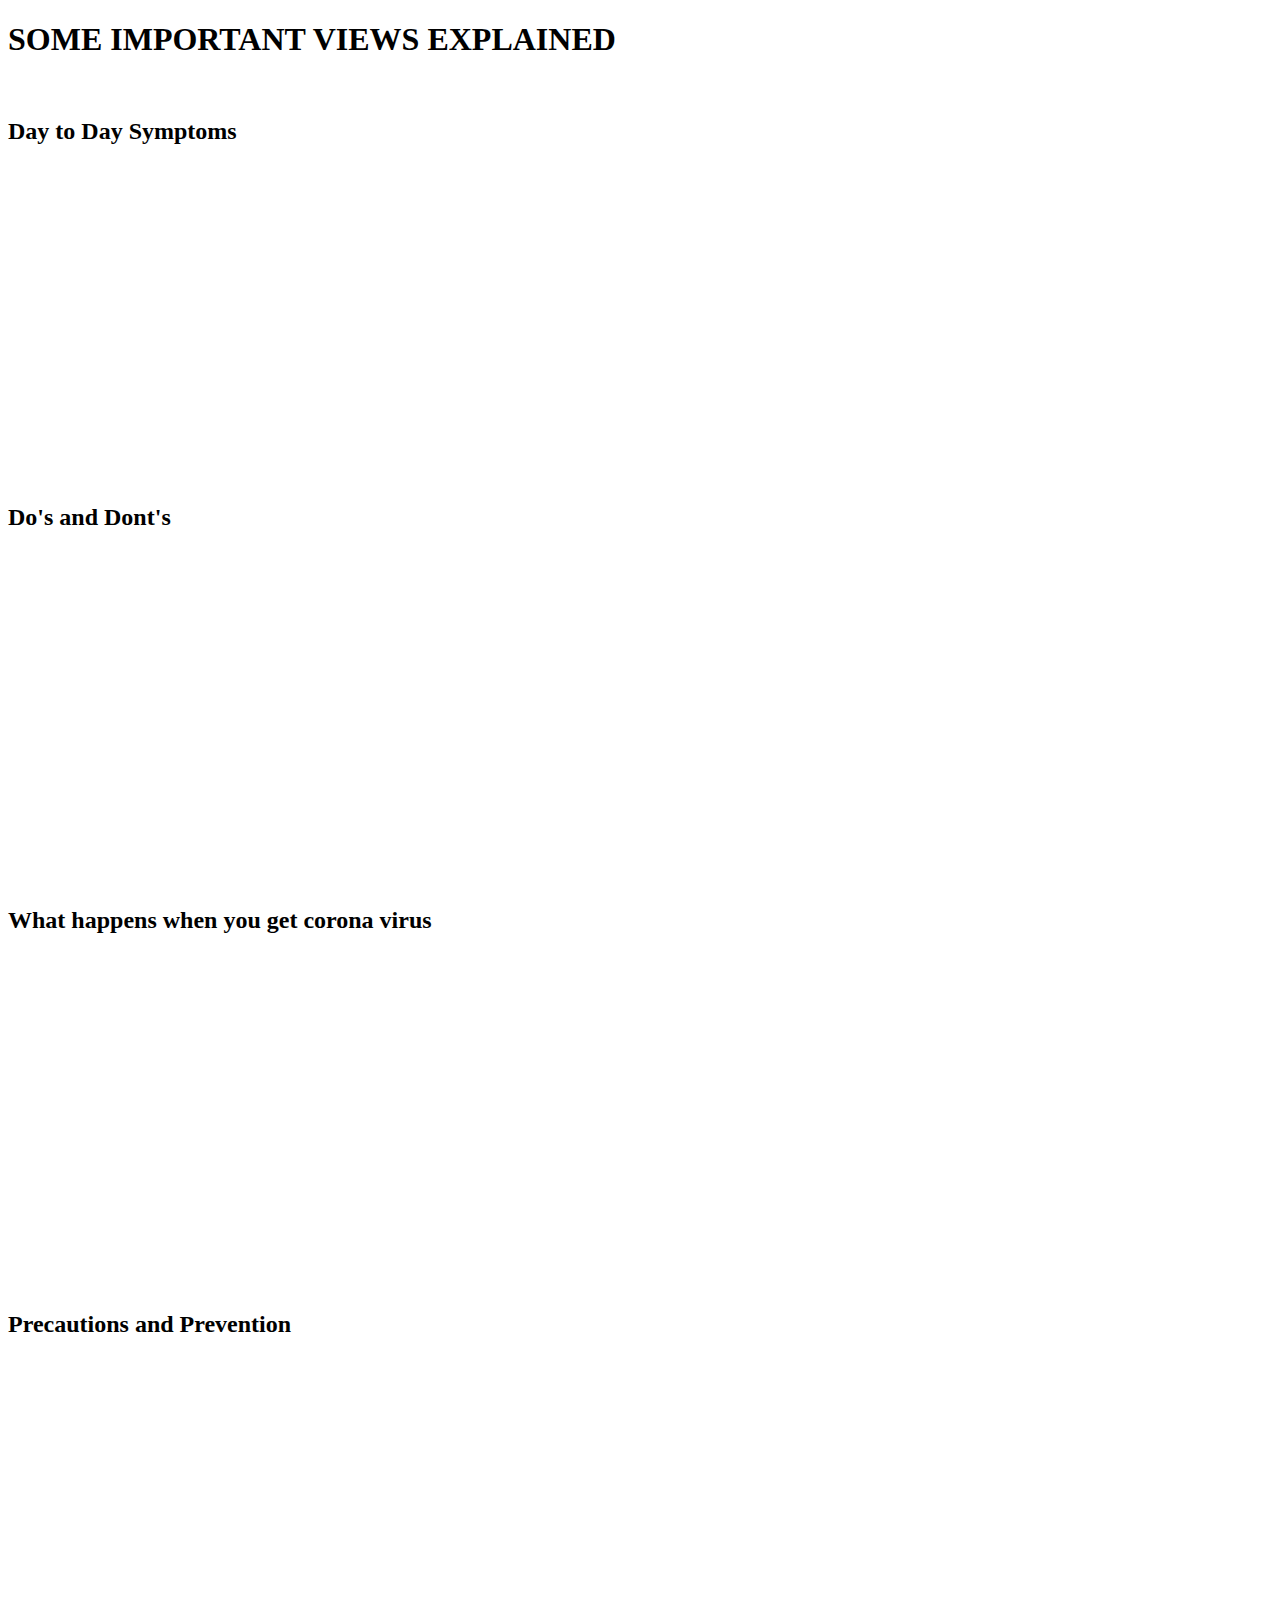
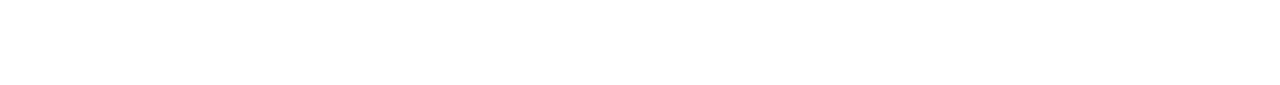
==== video.html @ 91abffcd "Add files via upload" ====
<!DOCTYPE html>
<html lang="en" dir="ltr">
  <head>
    <meta charset="utf-8">
    <title>Tutorials</title>
  </head>
  <body>

     <h1>SOME IMPORTANT VIEWS EXPLAINED</h1>
     <br>
     <h2>Day to Day Symptoms</h2>
    <!-- 21:9 aspect ratio -->
    <div class="embed-responsive embed-responsive-21by9">
      <iframe width="560" height="315" src="https://www.youtube-nocookie.com/embed/U8r3oTVMtQ0?start=8" frameborder="0" allow="accelerometer; autoplay; encrypted-media; gyroscope; picture-in-picture" allowfullscreen></iframe>
<br>
  <h2>Do's and Dont's</h2>
    <!-- 16:9 aspect ratio -->
    <div class="embed-responsive embed-responsive-16by9">
    <iframe width="560" height="315" src="https://www.youtube.com/embed/IT7ghcGy6r0" frameborder="0" allow="accelerometer; autoplay; encrypted-media; gyroscope; picture-in-picture" allowfullscreen></iframe>
    </div>

<br>
  <h2>What happens when you get corona virus</h2>
    <!-- 4:3 aspect ratio -->
    <div class="embed-responsive embed-responsive-4by3">
       <iframe width="560" height="315" src="https://www.youtube.com/embed/5DGwOJXSxqg" frameborder="0" allow="accelerometer; autoplay; encrypted-media; gyroscope; picture-in-picture" allowfullscreen></iframe>
    </div>

<br>
   <h2>Precautions and Prevention</h2>
    <!-- 1:1 aspect ratio -->
    <div class="embed-responsive embed-responsive-1by1">
       <iframe width="560" height="315" src="https://www.youtube.com/embed/rIapElrdNe4?start=10" frameborder="0" allow="accelerometer; autoplay; encrypted-media; gyroscope; picture-in-picture" allowfullscreen></iframe>
    </div>

  </body>
</html>
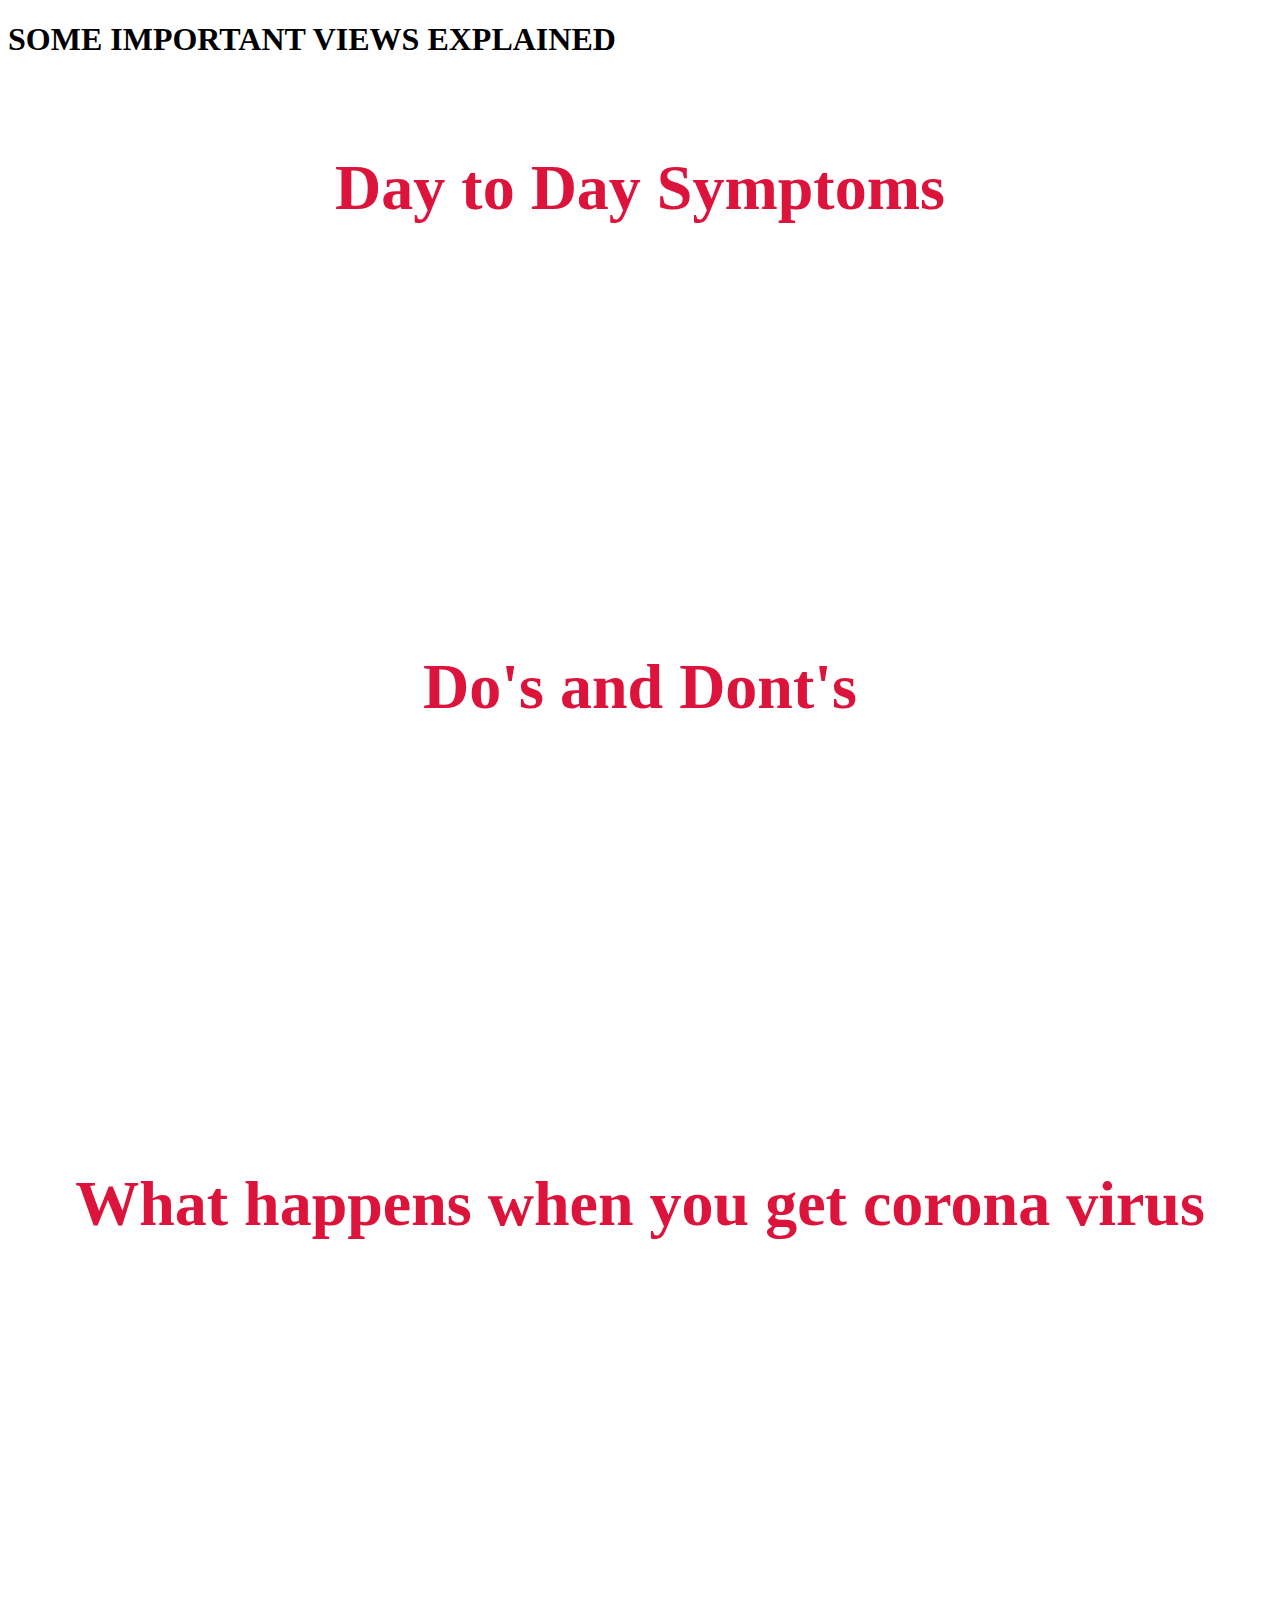
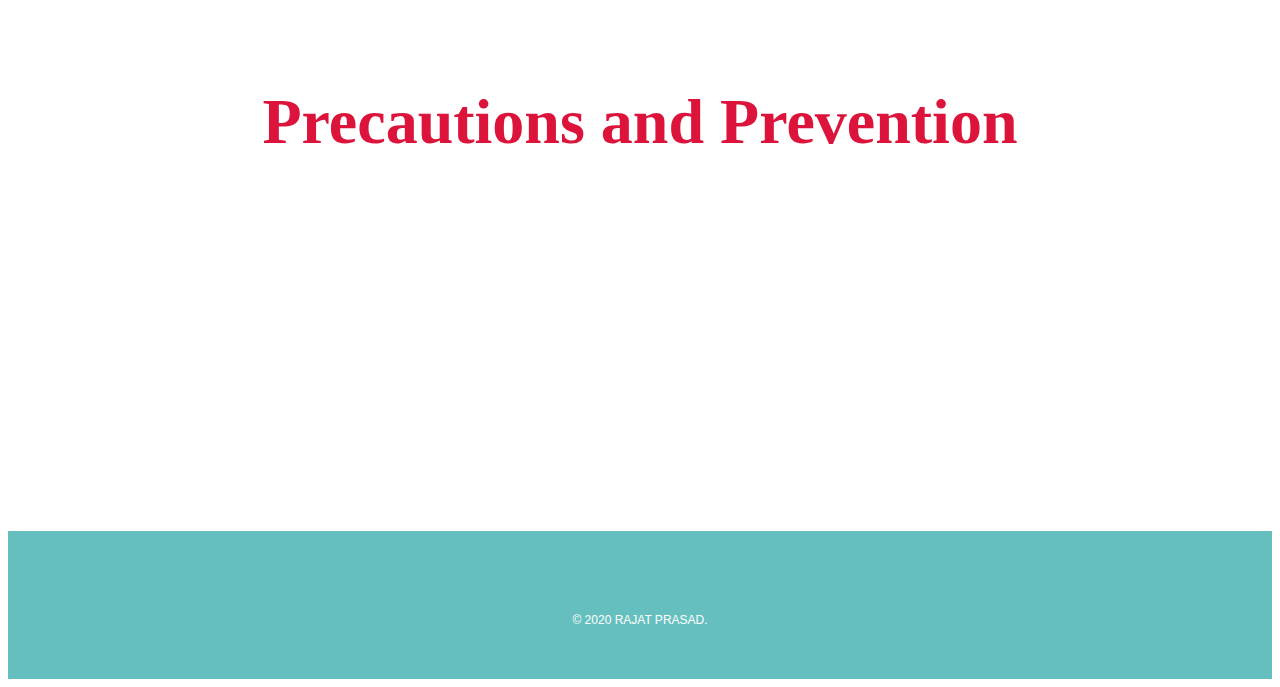
==== commit c6ec373b: "Update video.html" ====
--- a/video.html
+++ b/video.html
@@ -3,6 +3,7 @@
   <head>
     <meta charset="utf-8">
     <title>Tutorials</title>
+    <link rel="stylesheet" href="styles.css">
   </head>
   <body>
 
@@ -32,6 +33,10 @@
     <div class="embed-responsive embed-responsive-1by1">
        <iframe width="560" height="315" src="https://www.youtube.com/embed/rIapElrdNe4?start=10" frameborder="0" allow="accelerometer; autoplay; encrypted-media; gyroscope; picture-in-picture" allowfullscreen></iframe>
     </div>
+      
+        <div class="bottom-container">
+        <p class="copyright">© 2020 RAJAT PRASAD.</p>
+  </div>
 
   </body>
 </html>
--- a/styles.css
+++ b/styles.css
@@ -0,0 +1,288 @@
+
+.into {
+  background-color: #66bfbf;
+  text-align: center;
+  padding: 50px 0 20px;
+
+}
+
+h2 {
+  text-align: center;
+  font-family: cursive;
+  color: crimson;
+  font-size: 4rem;
+}
+
+p {
+  color: orange;
+}
+
+* {box-sizing:border-box}
+
+/* Slideshow container */
+.slideshow-container {
+  max-width: 1000px;
+  position: relative;
+  margin: auto;
+}
+
+/* Hide the images by default */
+.mySlides {
+  display: none;
+}
+
+/* Next & previous buttons */
+.prev, .next {
+  cursor: pointer;
+  position: absolute;
+  top: 50%;
+  width: auto;
+  margin-top: -22px;
+  padding: 16px;
+  color: white;
+  font-weight: bold;
+  font-size: 18px;
+  transition: 0.6s ease;
+  border-radius: 0 3px 3px 0;
+  user-select: none;
+}
+
+/* Position the "next button" to the right */
+.next {
+  right: 0;
+  border-radius: 3px 0 0 3px;
+}
+
+/* On hover, add a black background color with a little bit see-through */
+.prev:hover, .next:hover {
+  background-color: rgba(0,0,0,0.8);
+}
+
+/* Caption text */
+.text {
+  color: black;
+  font-size: 20px;
+  padding: 8px 12px;
+  position: absolute;
+  bottom: 8px;
+  width: 100%;
+  text-align: center;
+}
+
+/* Number text (1/3 etc) */
+.numbertext {
+  color: #f2f2f2;
+  font-size: 12px;
+  padding: 8px 12px;
+  position: absolute;
+  top: 0;
+}
+
+/* The dots/bullets/indicators */
+.dot {
+  cursor: pointer;
+  height: 15px;
+  width: 15px;
+  margin: 0 2px;
+  background-color: #bbb;
+  border-radius: 50%;
+  display: inline-block;
+  transition: background-color 0.6s ease;
+}
+
+.active, .dot:hover {
+  background-color: #717171;
+}
+
+/* Fading animation */
+.fade {
+  -webkit-animation-name: fade;
+  -webkit-animation-duration: 1.5s;
+  animation-name: fade;
+  animation-duration: 1.5s;
+}
+
+@-webkit-keyframes fade {
+  from {opacity: .4}
+  to {opacity: 1}
+}
+
+@keyframes fade {
+  from {opacity: .4}
+  to {opacity: 1}
+}
+
+
+
+
+.intro {
+  text-align: center;
+  font-weight: bold;
+  font-family: fantasy;
+  font-size: 2rem;
+  padding: 50px 0 20px;
+  }
+
+.topoption {
+  font-family: cursive;
+  color: black;
+  font-size: 1.5rem;
+}
+
+.break {
+  border: none;
+  width: 10%;
+  color: none;
+}
+
+
+#testimonials {
+  background-color: #ef8172;
+}
+
+.testimonial-text {
+  font-size: 3rem;
+  line-height: 1.5;
+}
+
+.testimonial-image {
+  width: 50%;
+  margin: 20px;
+  align-self: auto;
+}
+
+hr {
+  border: dotted #eaf6f6 6px;
+  border-bottom: none;
+  width: 4%;
+  margin: 100px auto;
+}
+
+.contact-me {
+  width: 40%;
+  margin: 40px auto 60px;
+  text-align: center;
+}
+
+
+a {
+  background-color: #599bb3;
+  font-family: 'Montserrat' , sans-serif;
+  margin: 10px 20px;
+  text-decoration: none;
+  text-align: center;
+  image-orientation: center;
+}
+
+a:hover {
+  color: black;
+}
+
+a.footer-link {
+  color: white;
+}
+
+a.footer-link:hover {
+  color: black;
+}
+
+.bottom-container {
+  color: white;
+  font-weight: lighter;
+  text-align: center;
+  background-color: #66bfbf;
+  padding: 50px 0 20px;
+  text-decoration-color: #66bfbf;
+  background-color: #66bfbf;
+  padding: 50px 0 20px;
+}
+
+.copyright {
+  color: white;
+  font-size: 0.75rem;
+  padding: 20px 0;
+  font-family: sans-serif;
+}
+
+.footerlink {
+  color: white;
+}
+
+.circular {
+  border-radius: 100%;
+}
+
+img {
+  background-color: none;
+
+}
+
+.namaste:hover {
+  background-color: green;
+}
+
+.handshake:hover {
+
+   background-color: red;
+}
+
+
+/* Testimonial Section */
+
+#testimonials {
+  background-color: #ef8172;
+}
+
+.testimonial-text {
+  font-size: 3rem;
+  line-height: 1.5;
+}
+
+.testimonial-image {
+  width: 85%;
+  margin: 140px;
+}
+
+em {
+  text-align: center;
+}
+
+#press {
+  background-color: #ef8172;
+  padding-bottom: 3%;
+}
+
+.press-logo {
+  width: 15%;
+  margin: 20px 20px 50px;
+}
+
+
+/*button*/
+
+<a href="#" class="myButton">my button</a>
+
+.btn {
+	box-shadow: 0px 10px 14px -7px #276873;
+	background:linear-gradient(to bottom, #599bb3 5%, #408c99 100%);
+	background-color:#599bb3;
+	border-radius:11px;
+	display:inline-block;
+	cursor:pointer;
+	color:#ffffff;
+	font-family:Verdana;
+	font-size:20px;
+	font-weight:bold;
+	padding:17px 23px;
+	text-decoration:none;
+	text-shadow:0px 1px 0px #3d768a;
+}
+.btn:hover {
+	background:linear-gradient(to bottom, #408c99 5%, #599bb3 100%);
+	background-color: gol;
+}
+.btn:active {
+	position:relative;
+	top:1px;
+}
+}
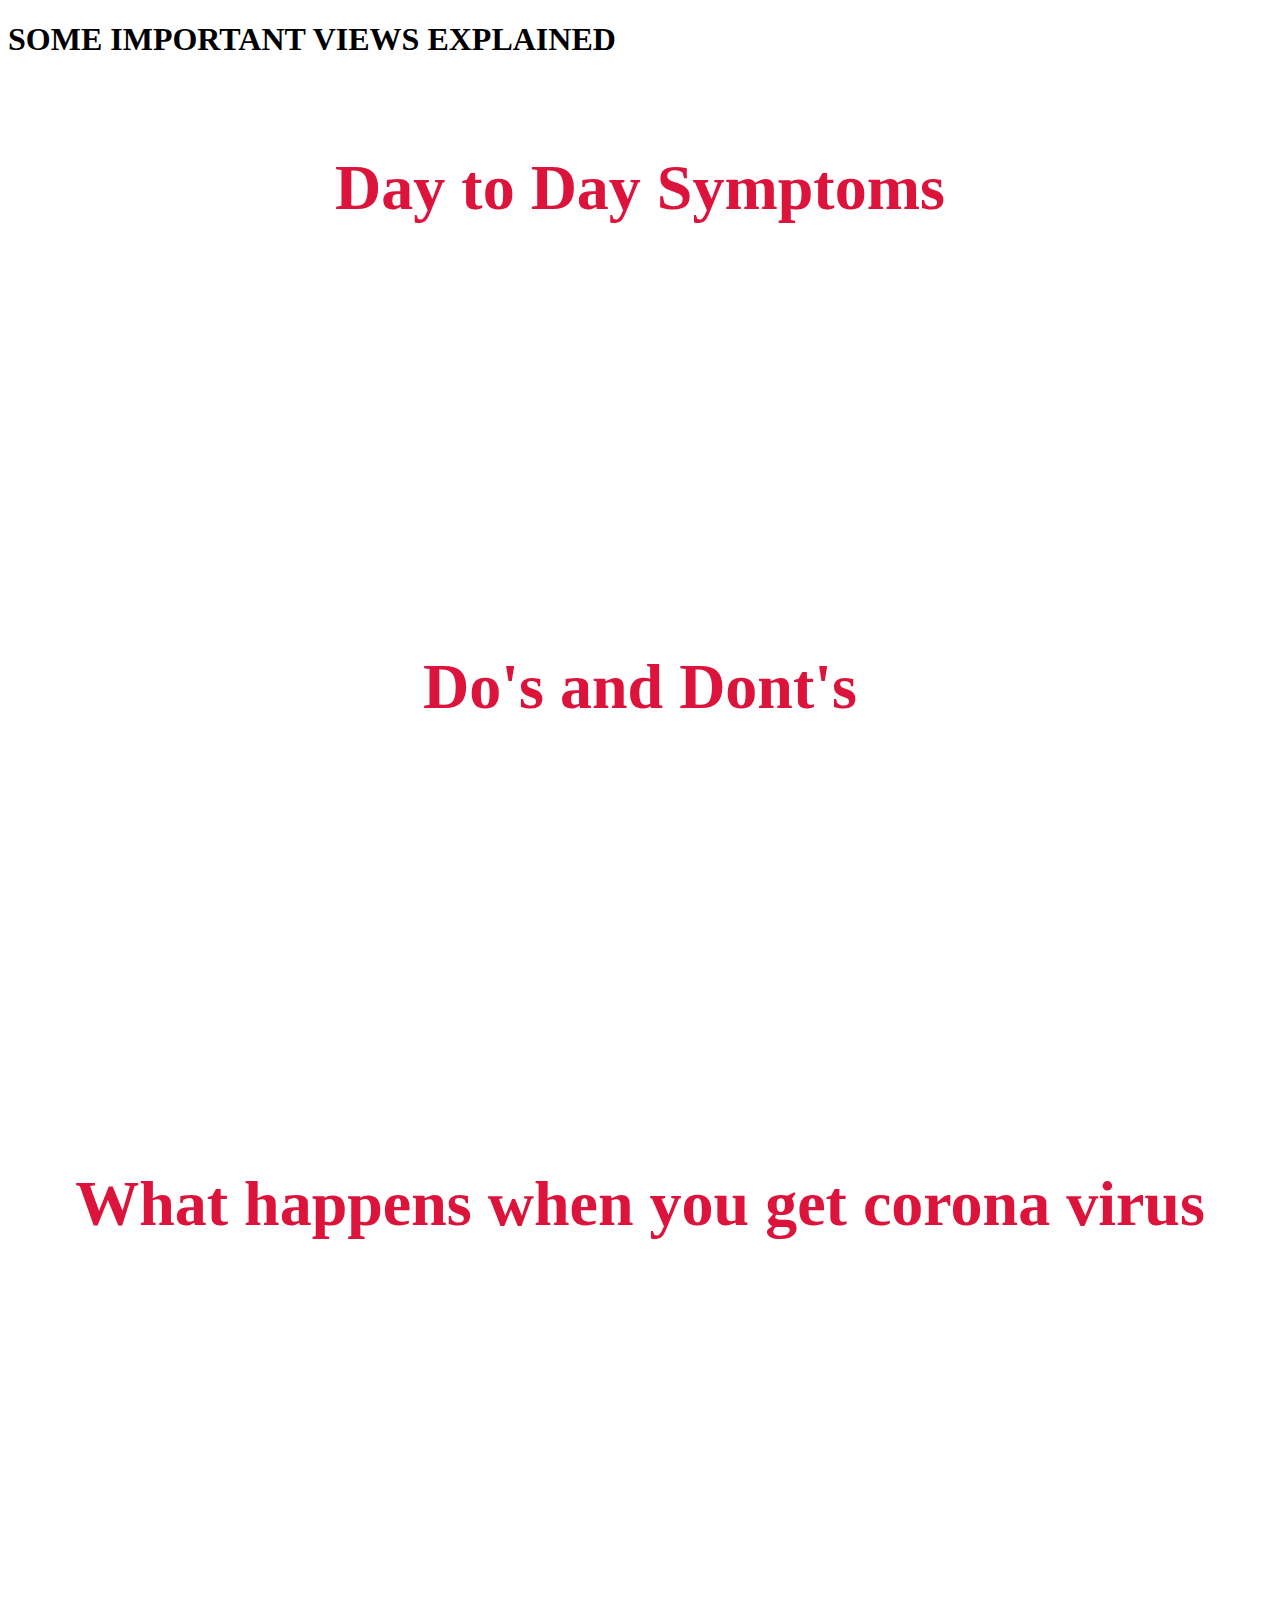
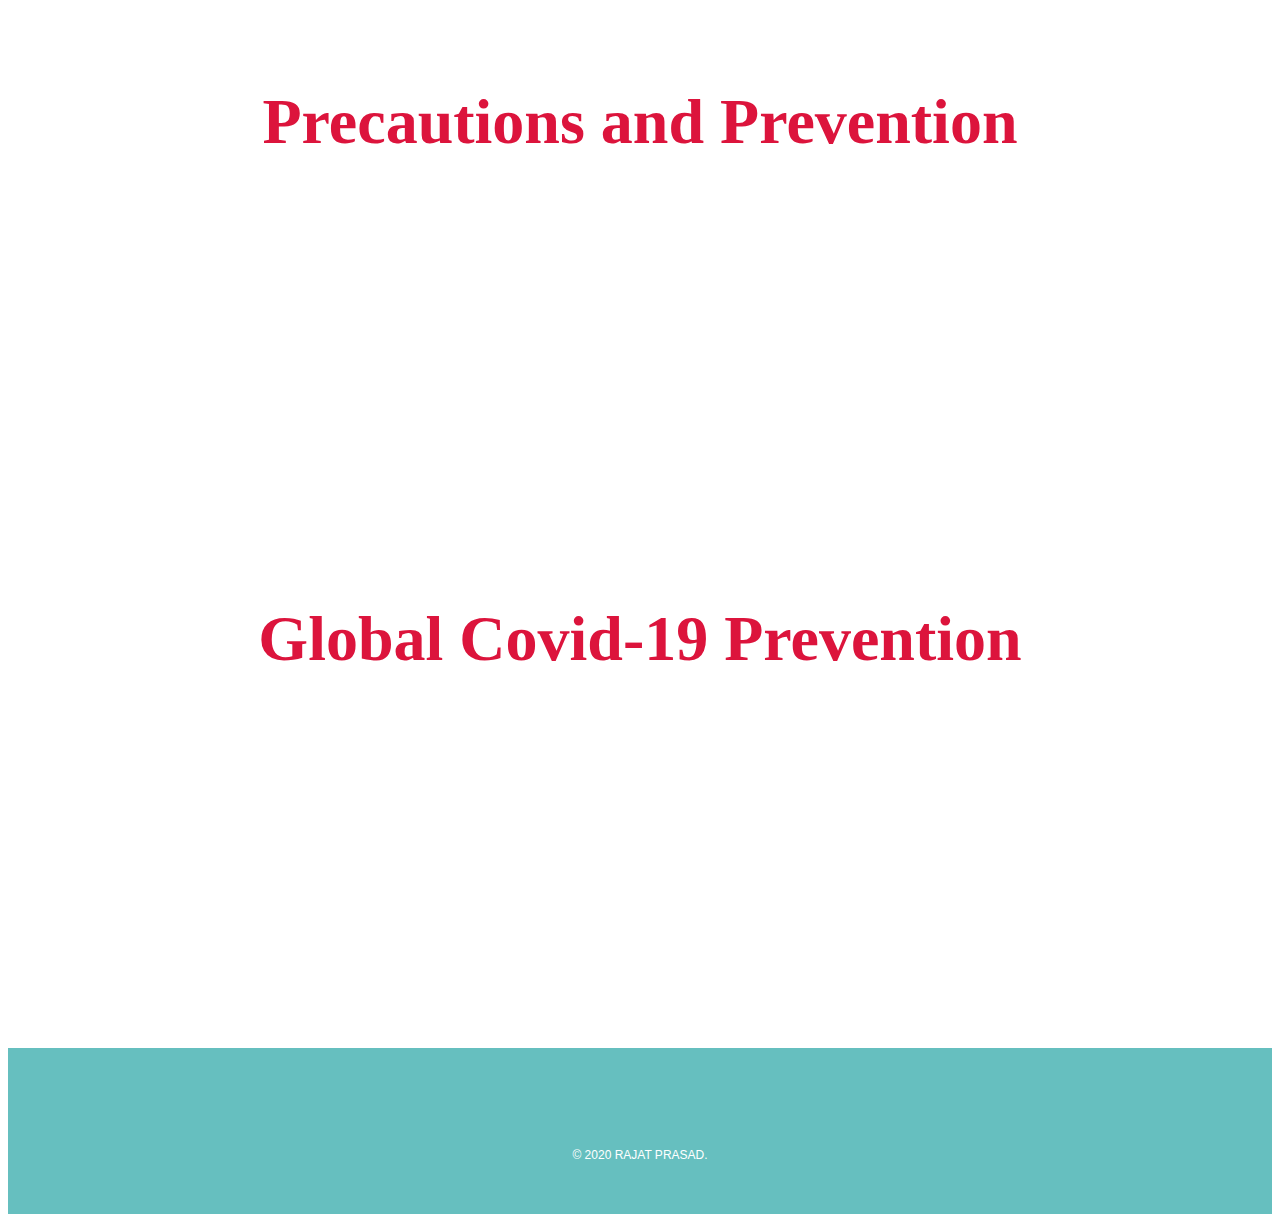
==== commit a0d47303: "Update video.html" ====
--- a/video.html
+++ b/video.html
@@ -19,6 +19,7 @@
     <div class="embed-responsive embed-responsive-16by9">
     <iframe width="560" height="315" src="https://www.youtube.com/embed/IT7ghcGy6r0" frameborder="0" allow="accelerometer; autoplay; encrypted-media; gyroscope; picture-in-picture" allowfullscreen></iframe>
     </div>
+      
 
 <br>
   <h2>What happens when you get corona virus</h2>
@@ -33,8 +34,18 @@
     <div class="embed-responsive embed-responsive-1by1">
        <iframe width="560" height="315" src="https://www.youtube.com/embed/rIapElrdNe4?start=10" frameborder="0" allow="accelerometer; autoplay; encrypted-media; gyroscope; picture-in-picture" allowfullscreen></iframe>
     </div>
+   
+    <br>
+      <h2>Global Covid-19 Prevention</h2>
+       <div class="embed-responsive embed-responsive-1by1">
+         <iframe width="560" height="315" src="https://www.youtube.com/embed/rAj38E7vrS8?start=10" frameborder="0" allow="accelerometer; autoplay; encrypted-media; gyroscope; picture-in-picture" allowfullscreen></iframe>
+      </div>
       
         <div class="bottom-container">
+          <a class="footer-link" href="https://www.linkedin.com/in/rajat-prasad-16958b14b/"><i class="fab fa-linkedin"></i></a>
+          <a class="footer-link" href="https://twitter.com/Rajatprasad07?s=09"><i class="fab fa-twitter"></i></a>
+          <a class="footer-link" href="https://www.instagram.com/rajat__prasad/"><i class="fab fa-instagram"></i></a>
+          <a class="footer-link" href="https://rajatpd.github.io/my-personal-webpage/"><i class="fab fa-r-project"></i></a>
         <p class="copyright">© 2020 RAJAT PRASAD.</p>
   </div>
 
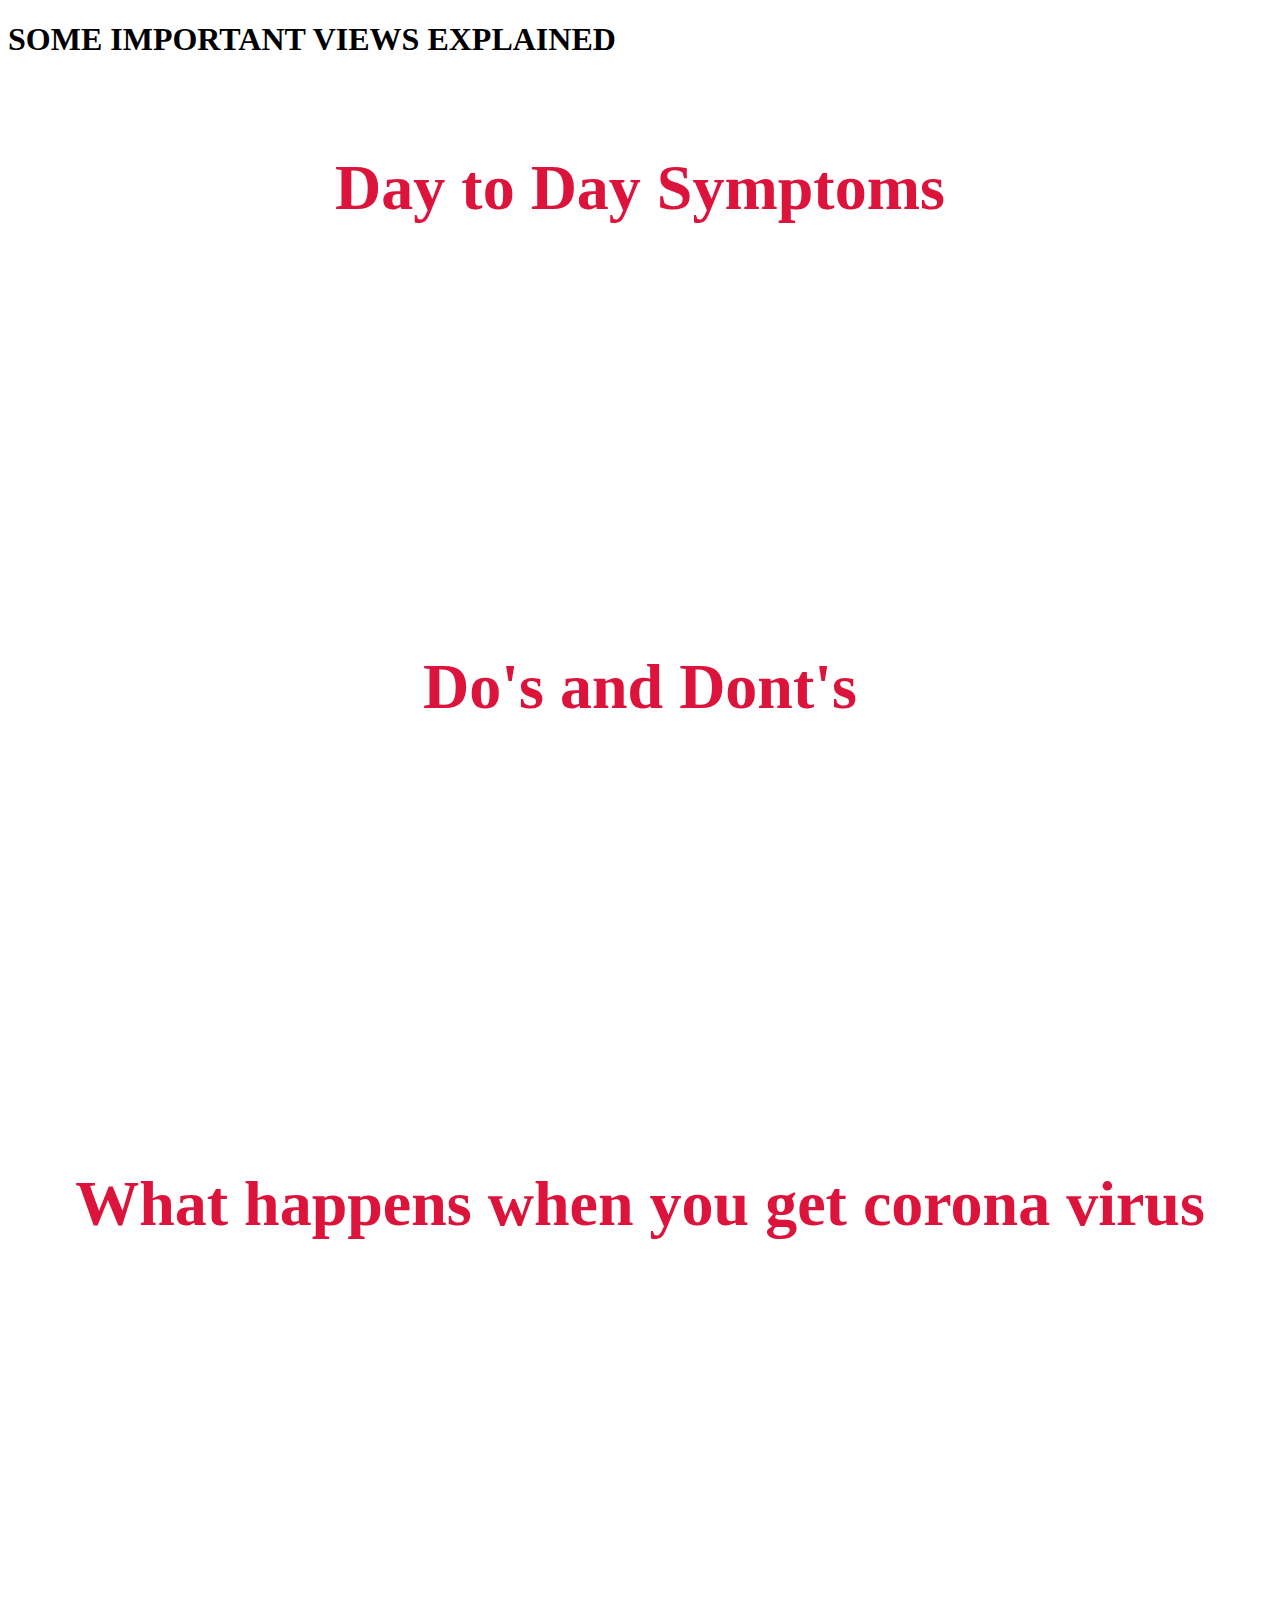
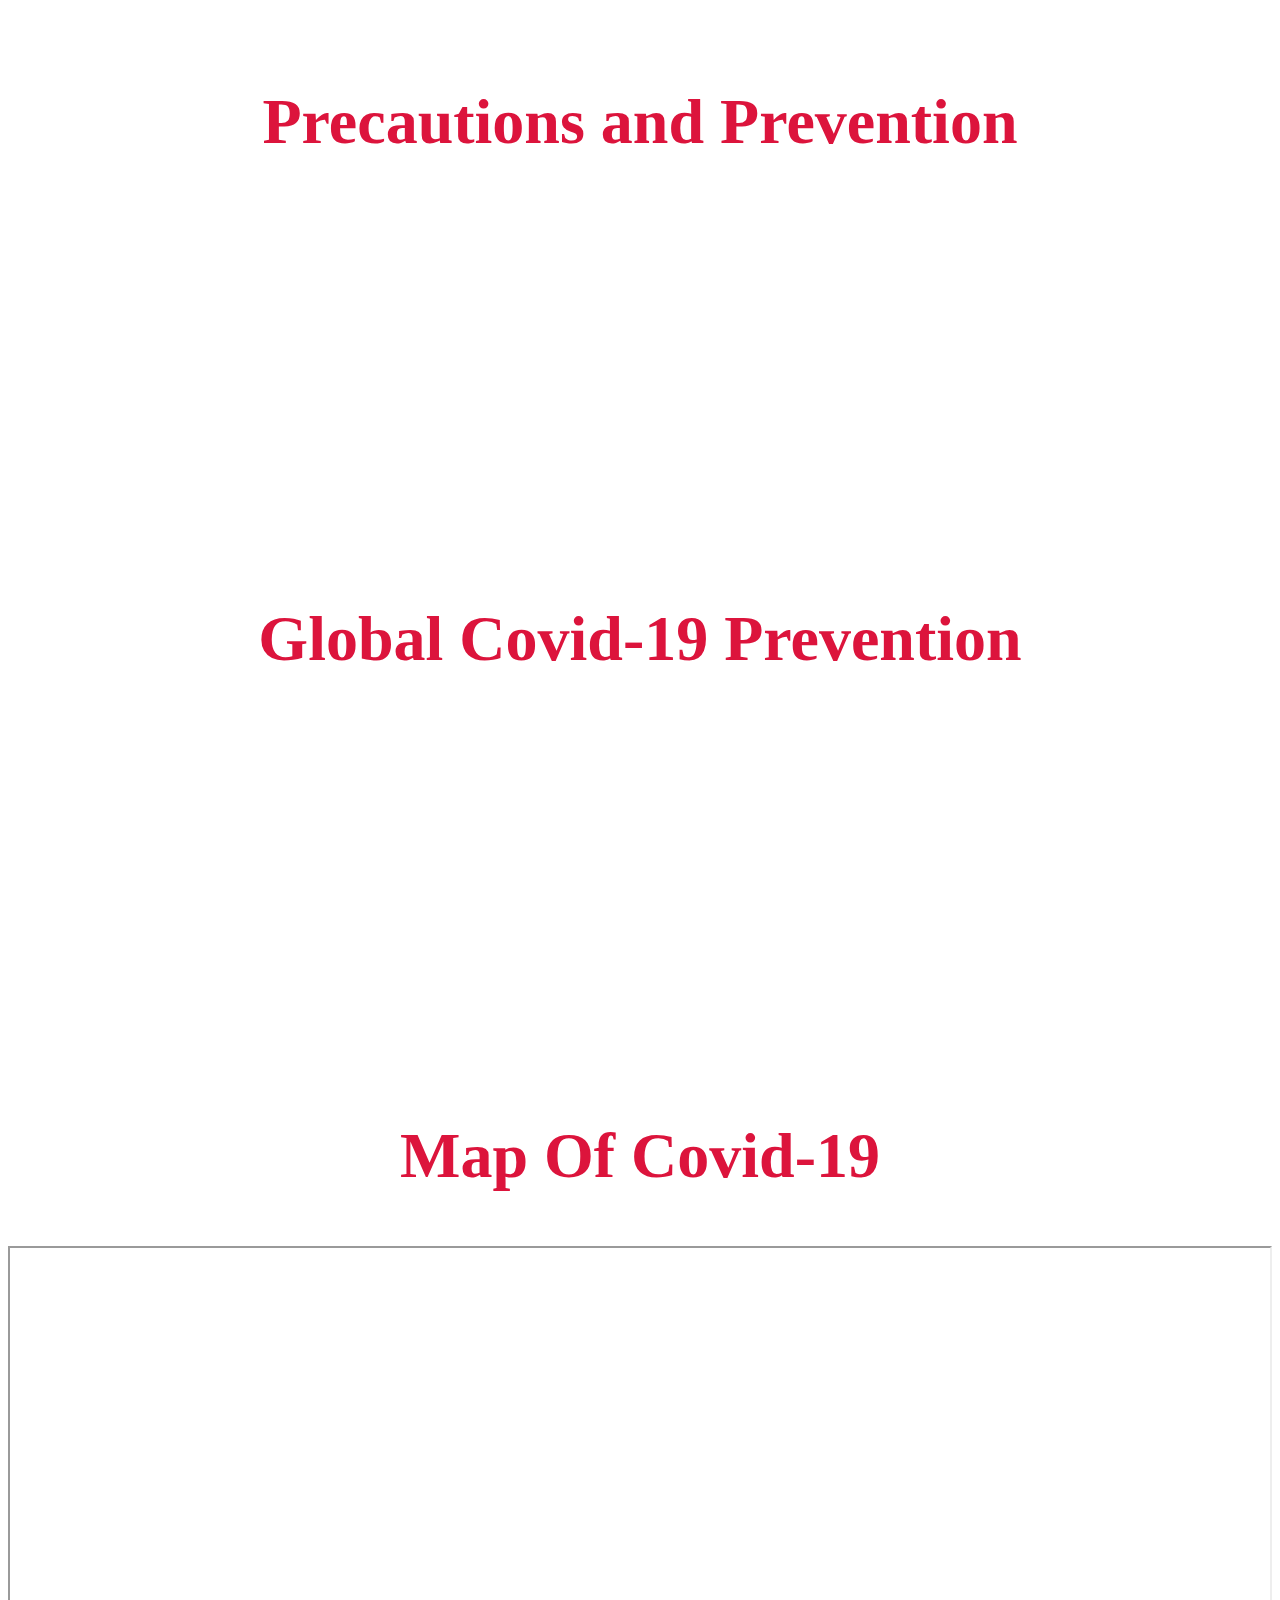
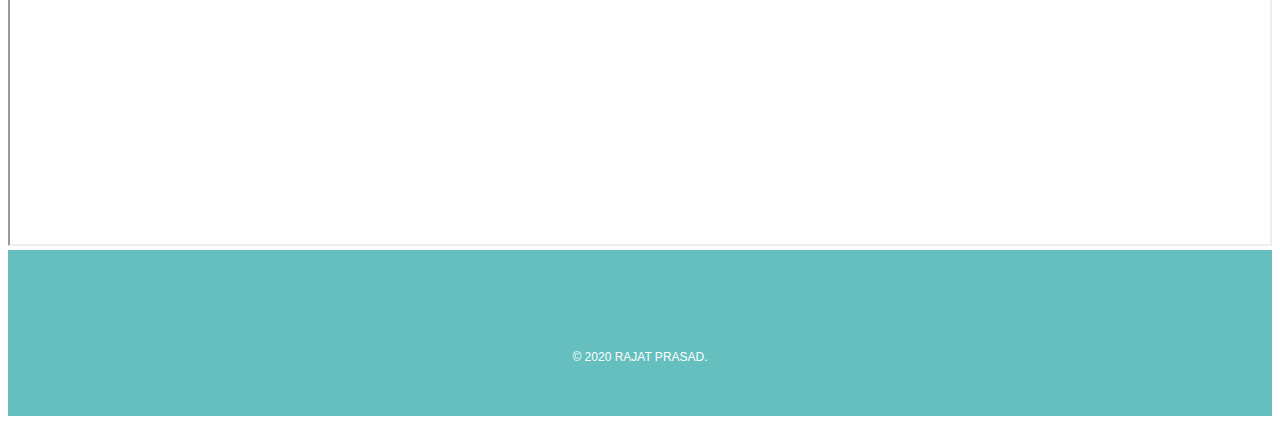
==== commit 2a5de6ec: "Update video.html" ====
--- a/video.html
+++ b/video.html
@@ -40,7 +40,11 @@
        <div class="embed-responsive embed-responsive-1by1">
          <iframe width="560" height="315" src="https://www.youtube.com/embed/rAj38E7vrS8?start=10" frameborder="0" allow="accelerometer; autoplay; encrypted-media; gyroscope; picture-in-picture" allowfullscreen></iframe>
       </div>
-      
+      <br>
+      <h2>Map Of Covid-19</h2>
+      <div class="map">
+       <iframe src="https://ourworldindata.org/grapher/total-cases-covid-19?tab=map" width="100%" height="600px"></iframe></div>
+    
         <div class="bottom-container">
           <a class="footer-link" href="https://www.linkedin.com/in/rajat-prasad-16958b14b/"><i class="fab fa-linkedin"></i></a>
           <a class="footer-link" href="https://twitter.com/Rajatprasad07?s=09"><i class="fab fa-twitter"></i></a>
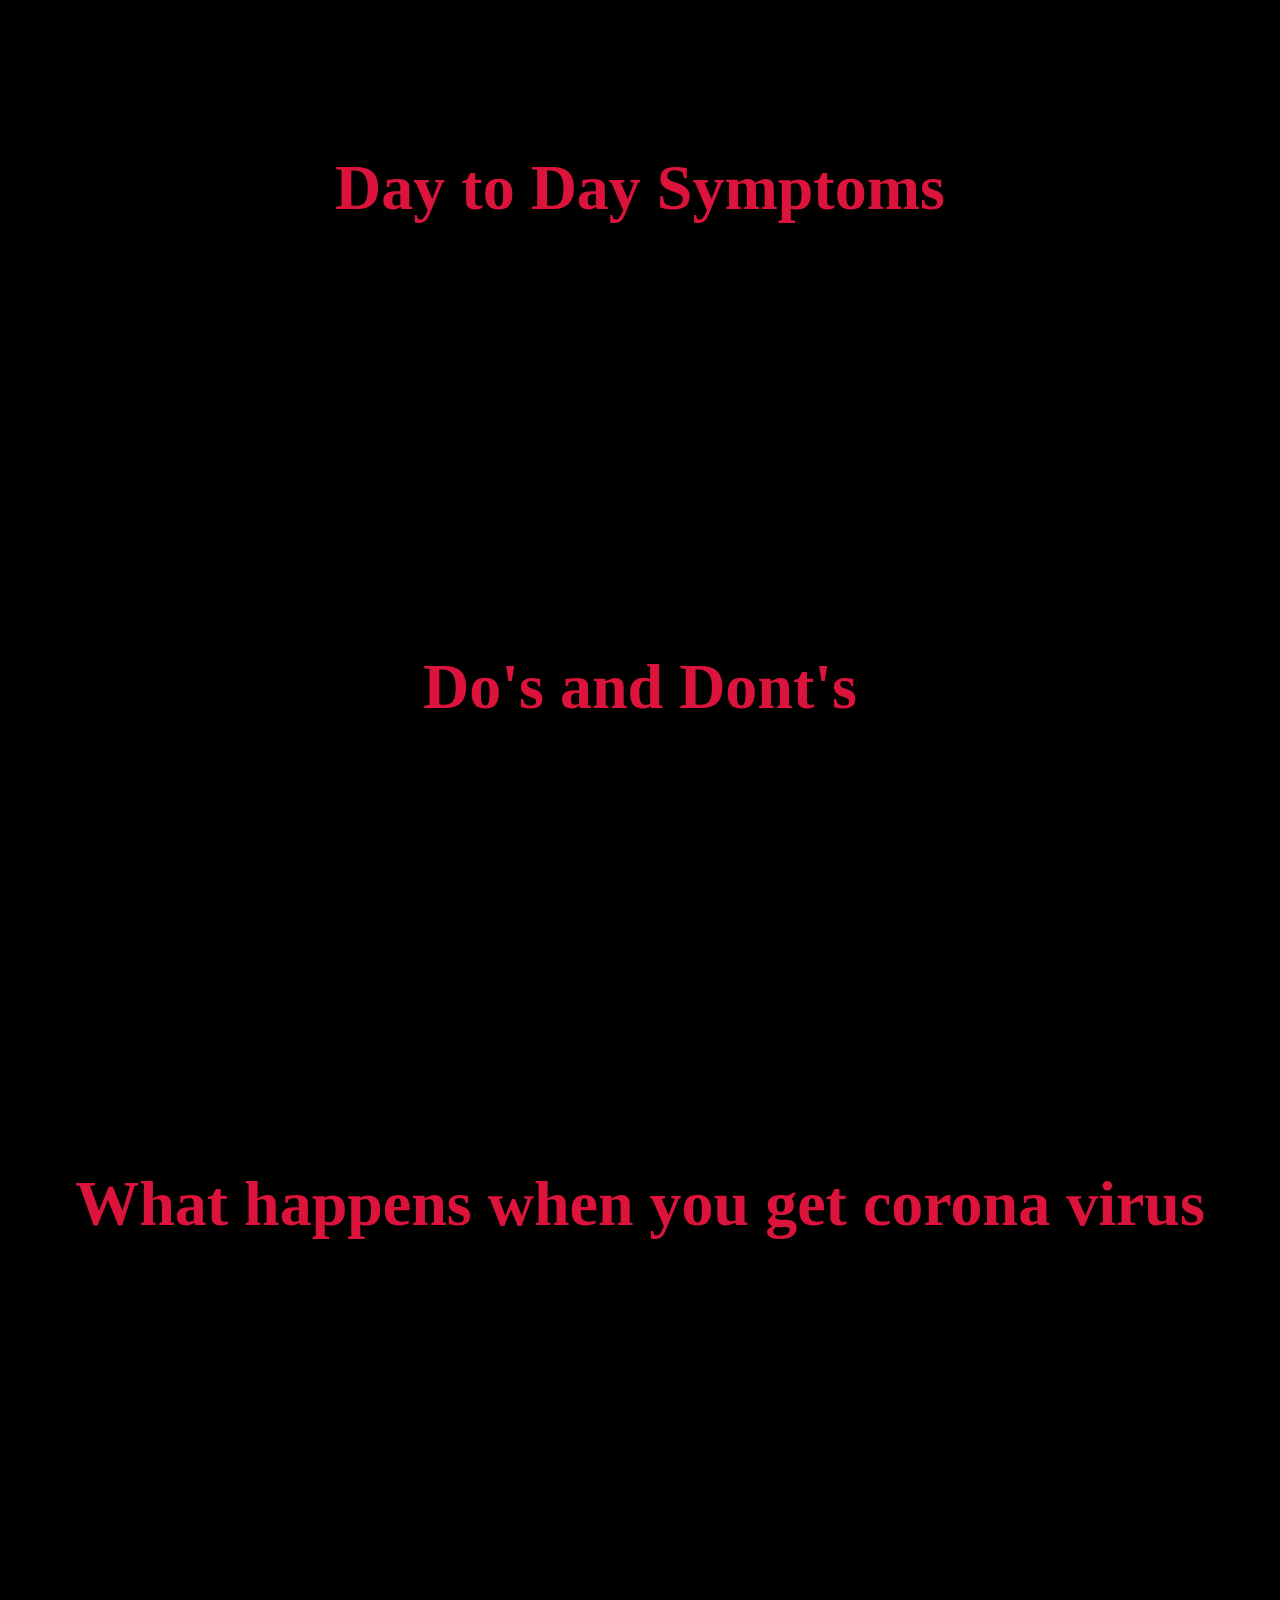
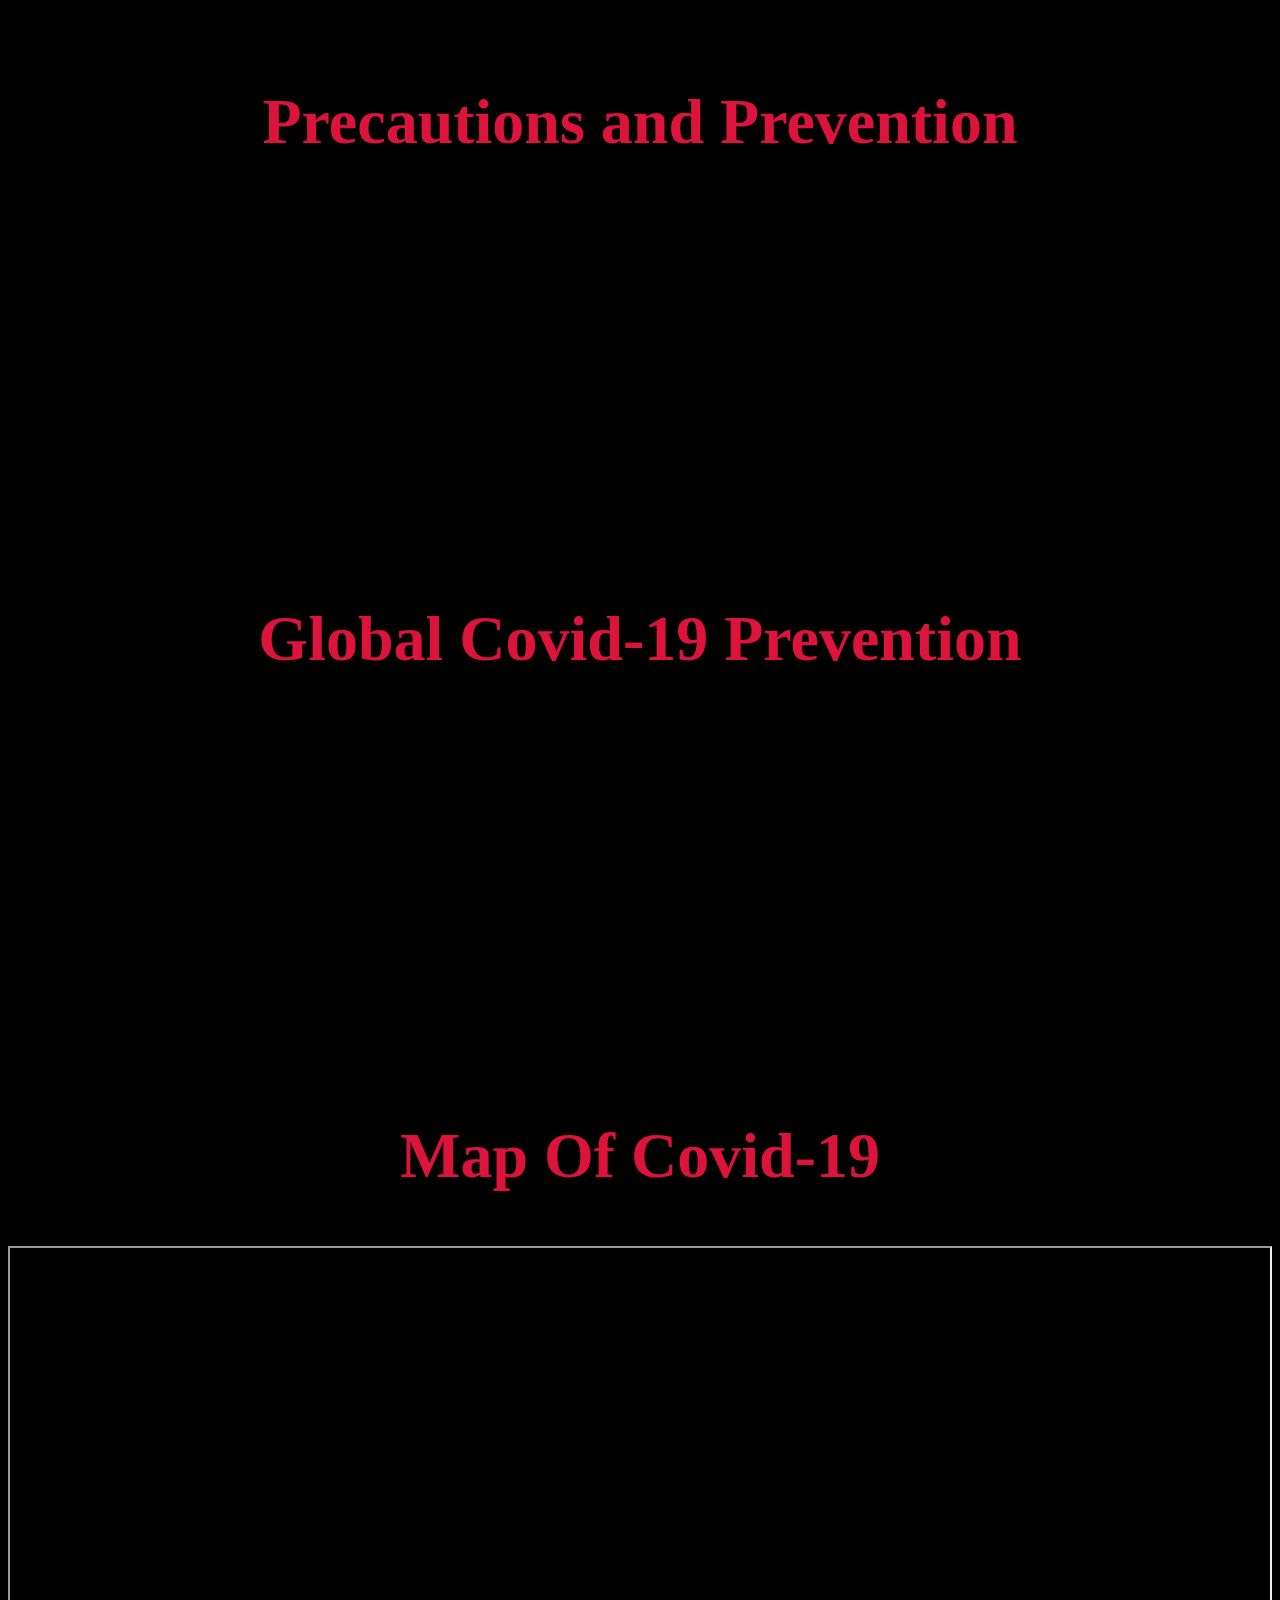
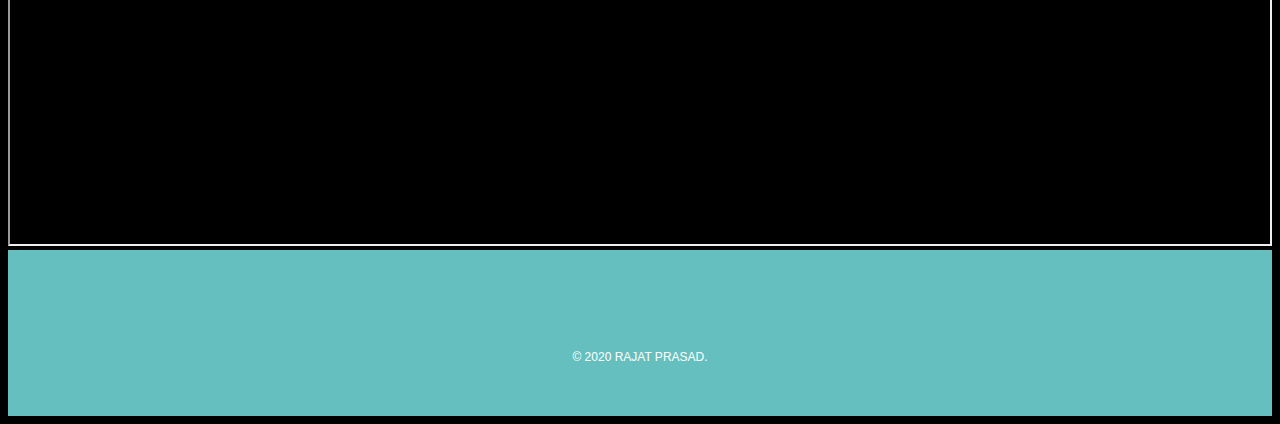
==== commit 544535ee: "Update video.html" ====
--- a/video.html
+++ b/video.html
@@ -5,7 +5,7 @@
     <title>Tutorials</title>
     <link rel="stylesheet" href="styles.css">
   </head>
-  <body>
+  <body style="background-color:black;">
 
      <h1>SOME IMPORTANT VIEWS EXPLAINED</h1>
      <br>
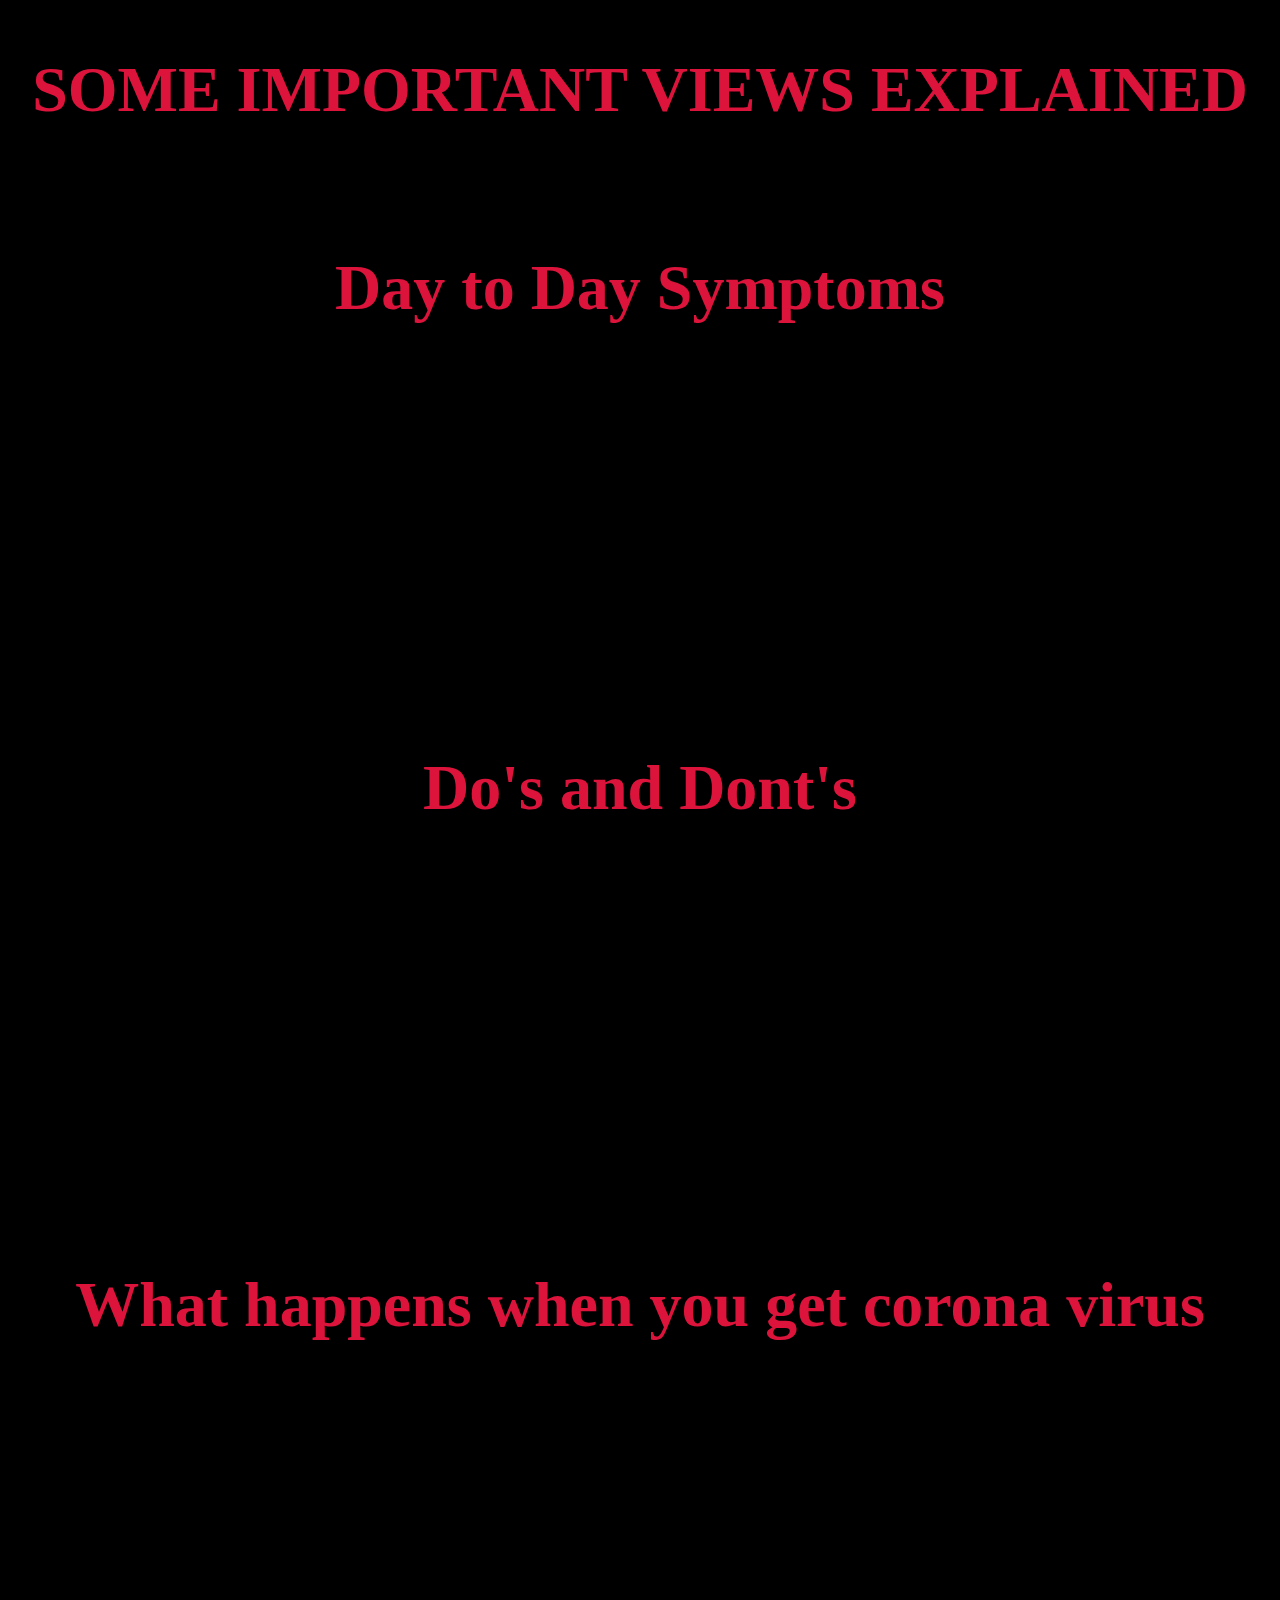
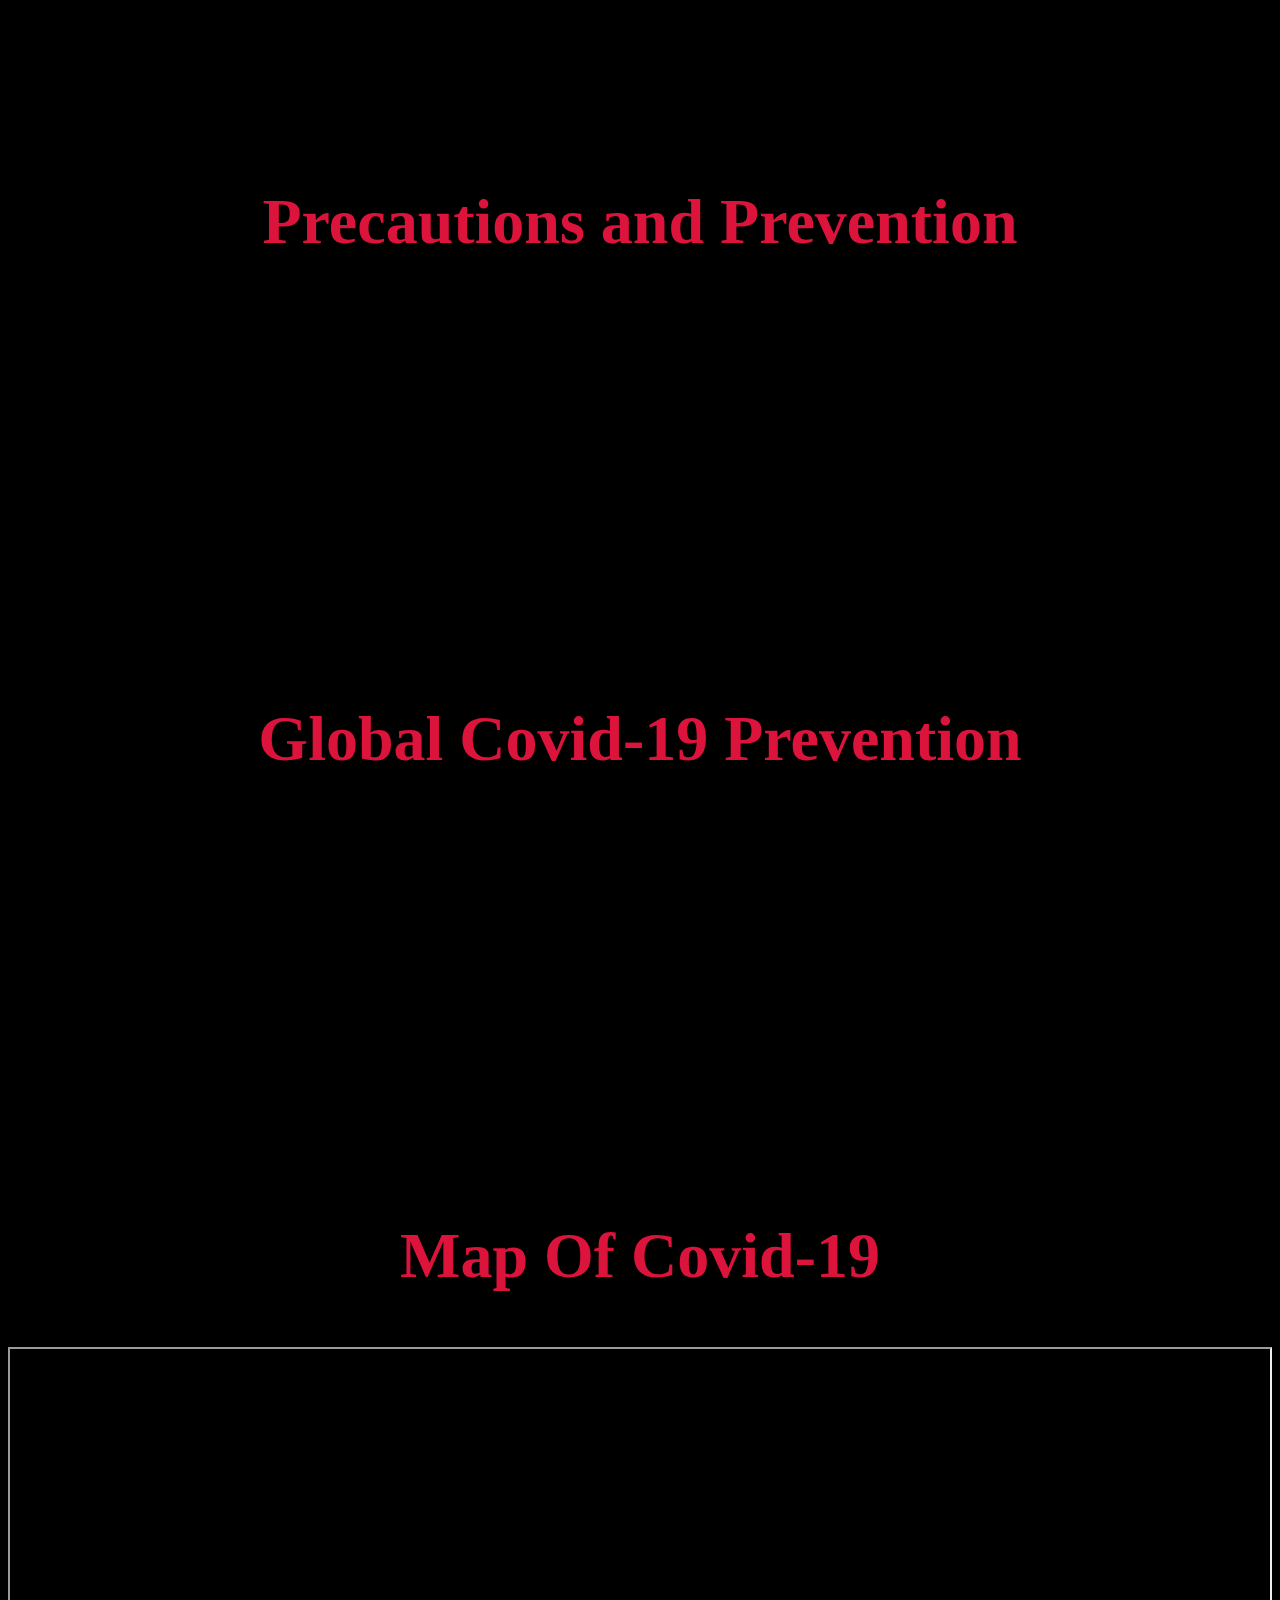
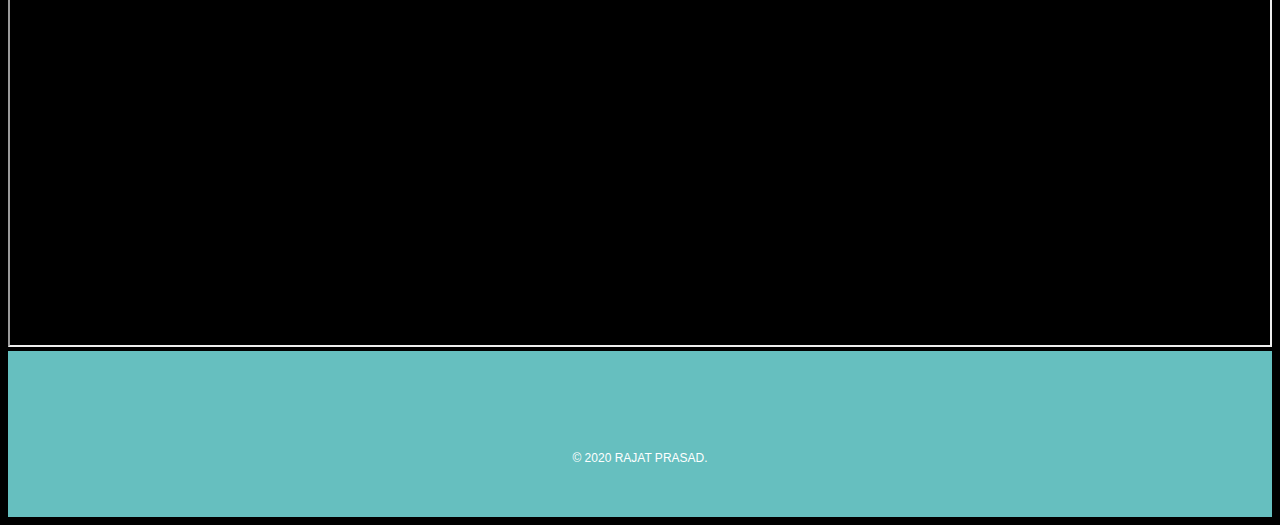
==== commit d5282744: "Update video.html" ====
--- a/video.html
+++ b/video.html
@@ -7,7 +7,7 @@
   </head>
   <body style="background-color:black;">
 
-     <h1>SOME IMPORTANT VIEWS EXPLAINED</h1>
+     <h2>SOME IMPORTANT VIEWS EXPLAINED</h2>
      <br>
      <h2>Day to Day Symptoms</h2>
     <!-- 21:9 aspect ratio -->
